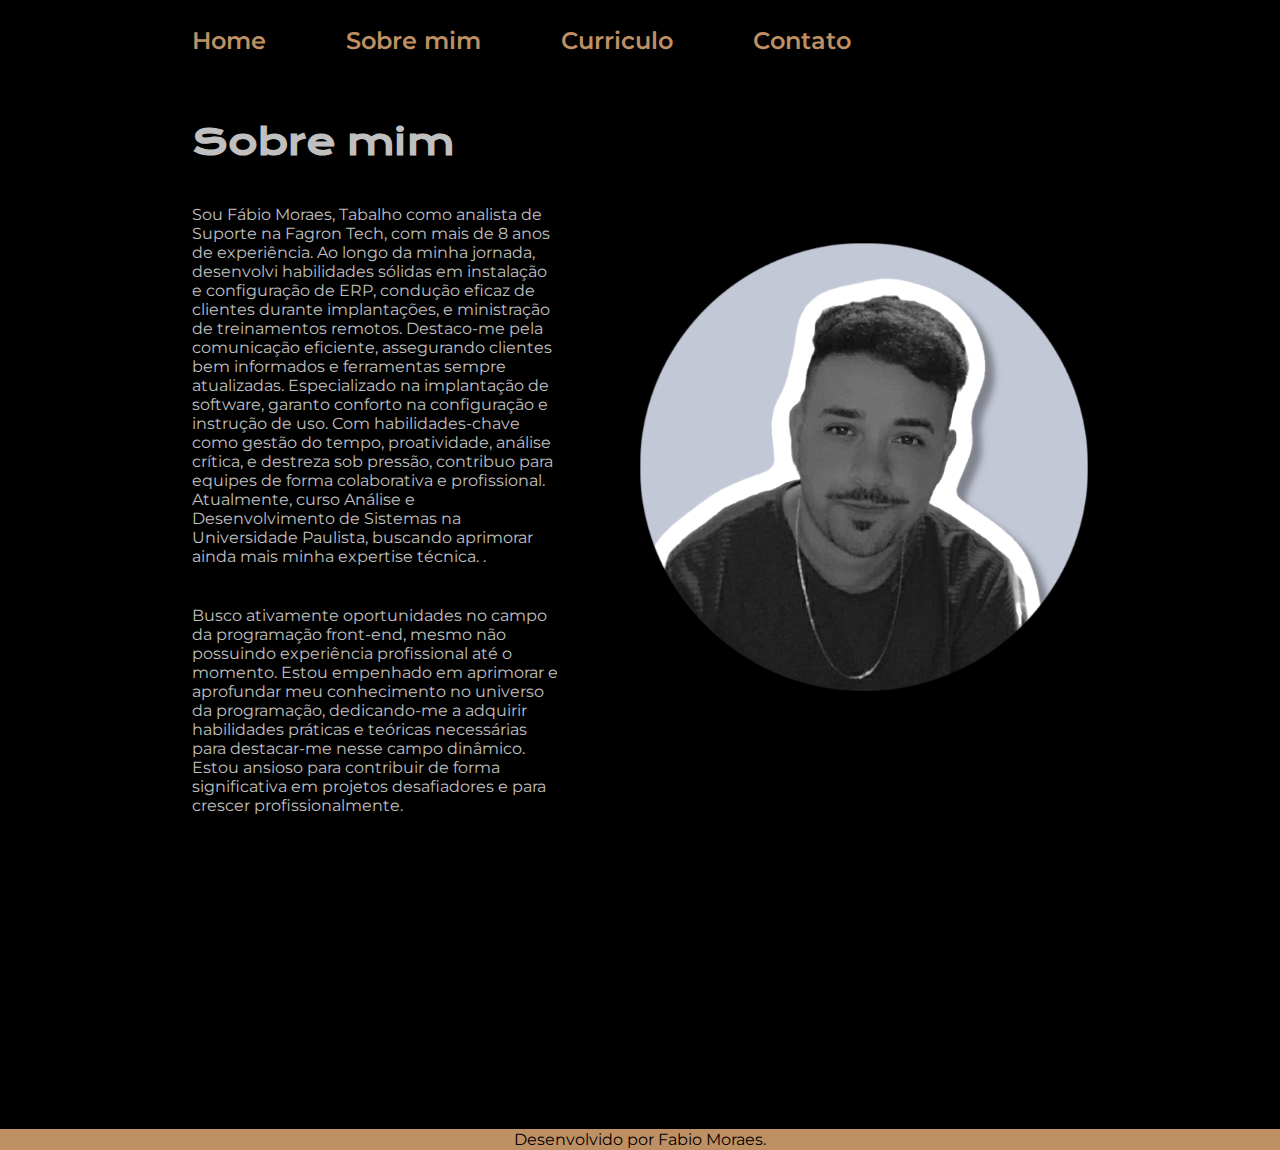
==== about.html @ 8b6342a5 "Add files via upload" ====
<!DOCTYPE html>
<html lang="pt-br">
<head>
    <meta charset="UTF-8">
    <meta name="viewport" content="width=device-width, initial-scale=1.0">
    <title>Sobre mim</title>
    <link rel="stylesheet" href="./styles/style.css">
</head>
<body>
    <header class="cabecalho">
        <nav class="cabecalho__menu">
            <a class="cabecalho__menu__link" href="index.html">Home</a>
            <a class="cabecalho__menu__link" href="about.html">Sobre mim</a>
            <a class="cabecalho__menu__link" href="curriculo.html">Curriculo</a>
            <a class="cabecalho__menu__link" href="contato.html">Contato</a>
        </nav>
    </header>
    <main class="apresentacao">
        <section class="apresentacao__conteudo">
            <h1 class="apresentacao__conteudo__titulo">Sobre mim</h1>
            <p class="apresentacao__contudo__texto">Sou Fábio Moraes, Tabalho como analista de Suporte na Fagron Tech, com mais de 8 anos de experiência. Ao longo da minha jornada, desenvolvi habilidades sólidas em instalação e configuração de ERP, condução eficaz de clientes durante implantações, e ministração de treinamentos remotos. Destaco-me pela comunicação eficiente, assegurando clientes bem informados e ferramentas sempre atualizadas. Especializado na implantação de software, garanto conforto na configuração e instrução de uso. Com habilidades-chave como gestão do tempo, proatividade, análise crítica, e destreza sob pressão, contribuo para equipes de forma colaborativa e profissional. Atualmente, curso Análise e Desenvolvimento de Sistemas na Universidade Paulista, buscando aprimorar ainda mais minha expertise técnica. .</p>
            <p class="apresentacao__contudo__texto">Busco ativamente oportunidades no campo da programação front-end, mesmo não possuindo experiência profissional até o momento. Estou empenhado em aprimorar e aprofundar meu conhecimento no universo da programação, dedicando-me a adquirir habilidades práticas e teóricas necessárias para destacar-me nesse campo dinâmico. Estou ansioso para contribuir de forma significativa em projetos desafiadores e para crescer profissionalmente.</p>
        </section>
        <img class="imagem-perfil" src="./Assets-aula2-curso3-html-e-css-main/assets/preto e branco.png">
    </main>
    <footer class="rodape">
        <p>Desenvolvido por Fabio Moraes.</p>
    </footer>
</body>
</html>
---- styles/style.css ----
@import url('https://fonts.googleapis.com/css2?family=Krona+One&family=Montserrat:wght@400;600&display=swap');

:root {
    --cor-primaria: #000000;
    --cor-secundaria: #f6f6f6;
    --cor-terciaria: #be9063;
    --cor-hover: #3b3530;

    --fonte-primaria: 'Krona One', sans-serif;
    --fonte-secundaria: 'Montserrat', sans-serif;
}

*{
    margin: 0;
    padding: 0;
}

body {
    box-sizing: content-box;
    background-color: var(--cor-primaria);
    color: #c0c0c0
}

.cabecalho {
padding: 2% 0% 0% 15% ;
}

.cabecalho__menu {
    display: flex;
    gap: 80px;
}

.cabecalho__menu__link {
    font-family: var(--fonte-secundaria);
    font-size: 24px;
    font-weight: 600;
    color: var(--cor-terciaria);
    text-decoration: none;

}

.titulo-destaque {
    color:var(--cor-terciaria);
}

.apresentacao {
    padding: 5% 15%;
    display: flex;
    align-items:center;
    justify-content: space-between;
    gap: 82px;
}

.apresentacao__conteudo {
    width: 50%;
    display: flex;
    flex-direction: column;
    gap: 40px;

}

.apresentacao__conteudo__titulo {
font-size: 2.25rem;
font-family: var(--fonte-primaria);


}

.apresentacao__contudo__texto {
    font-size: 1,5rem;
    font-family:var(--fonte-secundaria);
}

.imagem-perfil {
    
    width: 50%
    
    
}

.apresentacao__links {
    display: flex;
    flex-direction: column;
    justify-content: space-between;
    align-items: center;
    gap: 32px;
}

.apresentacao__links__subtitulo{
    display: flex;
    padding: 8%;
    font-family: var(--fonte-primaria);
    font-weight: 400;
    font-size: 1,5rem;
}

.apresentacao__link1 {
    
    display: flex;
    justify-content: center;
    gap: 16px;
    border: 2px solid var(--cor-terciaria);
    width: 50%;
    text-align: center;
    border-radius: 8px;
    font-size: 1,5rem;
    font-weight: 600;
    padding: 20px 0;
    text-decoration: none;
    color: var(--cor-secundaria);
    font-family:var(--fonte-secundaria);
}

.apresentacao__link1:hover{
    background-color: var(--cor-hover);
}

.rodape {
    color: var(--cor-primaria);
    background-color: var(--cor-terciaria);
    padding: 1px;
    text-align: center;
    font-family: var(--fonte-secundaria);
    font-size: 1,5rem;
    font-weight: 400;
    margin-top: 250px;
}


.apresentacao__conteudo__texto{
    text-decoration: none;
    margin-left: 5px;
    margin-bottom: 20px;
    font-family: var(--fonte-secundaria);
}



.titulo__hb {
margin-top: 1px;
font-family: var(--fonte-secundaria);
font-size: 1,5rem;

}

.lista__habilidade {
    margin-top: 2px;
    margin-left: 12px;
    font-family: var(--fonte-secundaria);
}

.titulo__exp {
    margin-top: none;
    font-family: var(--fonte-secundaria);  
    margin-bottom: 10px;
    font-size: 1,25rem; 
}


.lista__h4 {
    margin-bottom: 10%;
}

.titulo__expCCR {
    margin-top: none;
    font-family: var(--fonte-secundaria);  
    margin-bottom: 10px;
    font-size: 1,25rem;
    margin-top: 80px;
}

.titulo__syncreon {
    margin-top: none;
    font-family: var(--fonte-secundaria);  
    margin-bottom: 10px;
    font-size: 1,25rem;
    margin-top: 80px;   
}

.titulo__krupp {
    margin-top: none;
    font-family: var(--fonte-secundaria);  
    font-weight: 600;
    margin-bottom: 10px;
    font-size: 1,25rem;
    margin-top: 80px;   
}

.lista__krupp {
    margin-bottom: 10%;
    margin-top: 10px;
}

.contato {
    padding: 5% 15%;
    display: flex;
    align-items:center;
    justify-content: space-between;
}

.contato__lista {
    margin-bottom: 5%;
    margin-top: 1px;
    margin-left:380px;
    font-family: var(--fonte-secundaria);
    font-size: 1,25rem;
}

@media (max-width: 1128px) {

.cabecalho {
    padding: 10% ;
}

.cabecalho__menu {
    /* justify-content: center; */
    width: auto;
}

.apresentacao {
    flex-direction: column-reverse;
    padding: 5%;
}

.apresentacao__conteudo{
    width: auto;
}

}
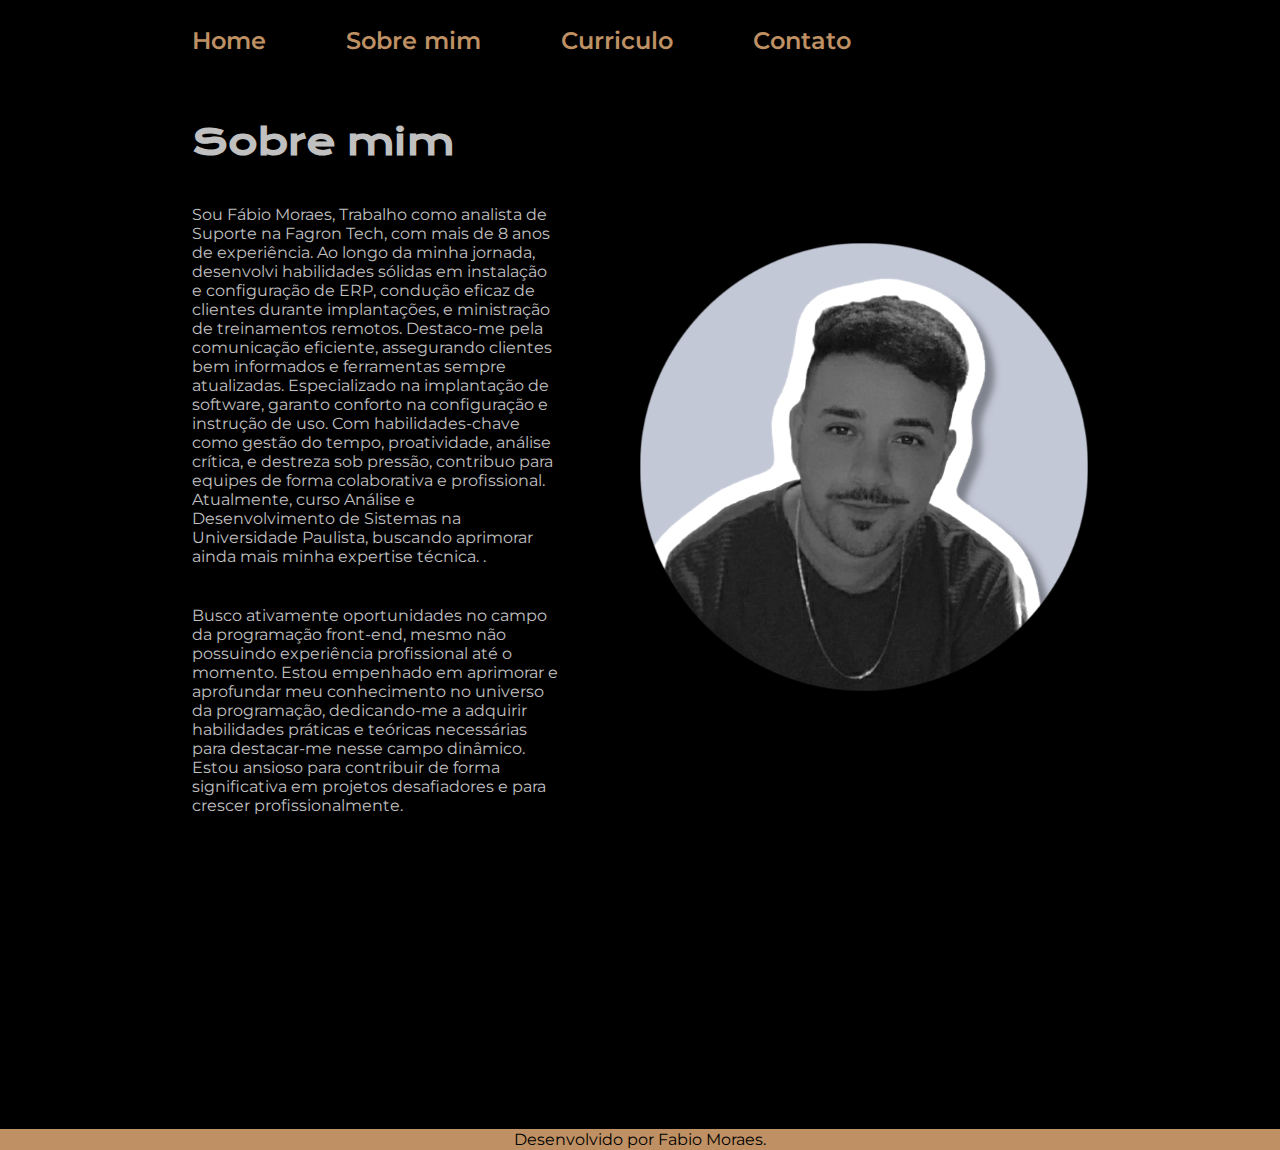
==== commit a2eedb1e: "about.html" ====
--- a/about.html
+++ b/about.html
@@ -18,7 +18,7 @@
     <main class="apresentacao">
         <section class="apresentacao__conteudo">
             <h1 class="apresentacao__conteudo__titulo">Sobre mim</h1>
-            <p class="apresentacao__contudo__texto">Sou Fábio Moraes, Tabalho como analista de Suporte na Fagron Tech, com mais de 8 anos de experiência. Ao longo da minha jornada, desenvolvi habilidades sólidas em instalação e configuração de ERP, condução eficaz de clientes durante implantações, e ministração de treinamentos remotos. Destaco-me pela comunicação eficiente, assegurando clientes bem informados e ferramentas sempre atualizadas. Especializado na implantação de software, garanto conforto na configuração e instrução de uso. Com habilidades-chave como gestão do tempo, proatividade, análise crítica, e destreza sob pressão, contribuo para equipes de forma colaborativa e profissional. Atualmente, curso Análise e Desenvolvimento de Sistemas na Universidade Paulista, buscando aprimorar ainda mais minha expertise técnica. .</p>
+            <p class="apresentacao__contudo__texto">Sou Fábio Moraes, Trabalho como analista de Suporte na Fagron Tech, com mais de 8 anos de experiência. Ao longo da minha jornada, desenvolvi habilidades sólidas em instalação e configuração de ERP, condução eficaz de clientes durante implantações, e ministração de treinamentos remotos. Destaco-me pela comunicação eficiente, assegurando clientes bem informados e ferramentas sempre atualizadas. Especializado na implantação de software, garanto conforto na configuração e instrução de uso. Com habilidades-chave como gestão do tempo, proatividade, análise crítica, e destreza sob pressão, contribuo para equipes de forma colaborativa e profissional. Atualmente, curso Análise e Desenvolvimento de Sistemas na Universidade Paulista, buscando aprimorar ainda mais minha expertise técnica. .</p>
             <p class="apresentacao__contudo__texto">Busco ativamente oportunidades no campo da programação front-end, mesmo não possuindo experiência profissional até o momento. Estou empenhado em aprimorar e aprofundar meu conhecimento no universo da programação, dedicando-me a adquirir habilidades práticas e teóricas necessárias para destacar-me nesse campo dinâmico. Estou ansioso para contribuir de forma significativa em projetos desafiadores e para crescer profissionalmente.</p>
         </section>
         <img class="imagem-perfil" src="./Assets-aula2-curso3-html-e-css-main/assets/preto e branco.png">
@@ -27,4 +27,4 @@
         <p>Desenvolvido por Fabio Moraes.</p>
     </footer>
 </body>
-</html>+</html>
